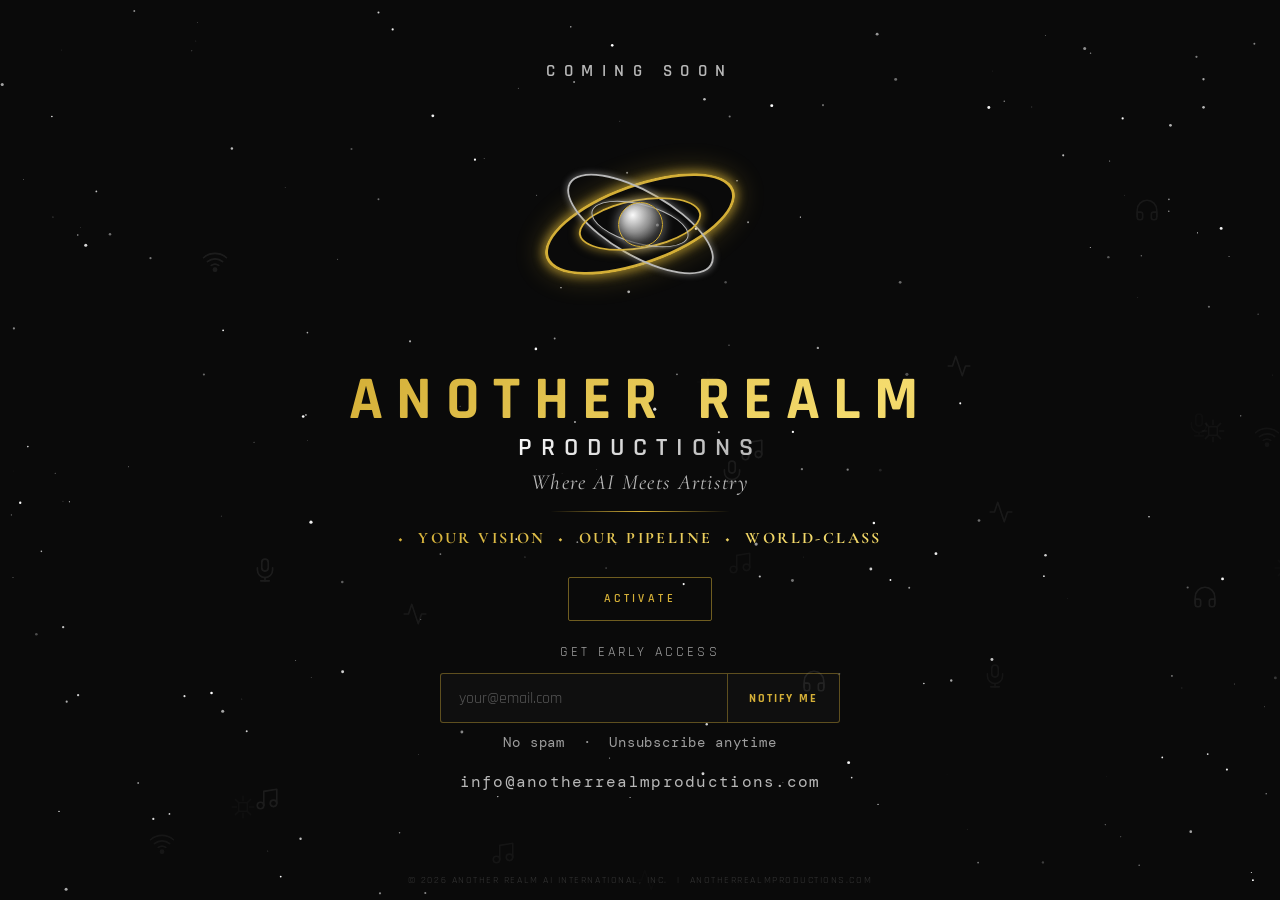
==== index.html @ 904f6647 "Inject favicon link tags into <head>" ====
<!DOCTYPE html>
<html lang="en">
<head>
  <meta charset="UTF-8">
  <meta name="viewport" content="width=device-width, initial-scale=1.0, viewport-fit=cover">
  <meta name="theme-color" content="#0A0A0A">
  <title>Another Realm Productions — Coming Soon</title>
  <meta name="description" content="Where AI Meets Artistry — Another Realm Productions">
  <meta property="og:title" content="Another Realm Productions — Coming Soon">
  <meta property="og:url" content="https://anotherrealmproductions.com">
  <link rel="preconnect" href="https://fonts.googleapis.com">
  <link rel="preconnect" href="https://fonts.gstatic.com" crossorigin>
  <link href="https://fonts.googleapis.com/css2?family=Rajdhani:wght@400;500;600;700&family=Cormorant+Garamond:ital,wght@0,600;0,700;1,400;1,600&family=DM+Mono:wght@400;500&display=swap" rel="stylesheet">
  <style>
    *, *::before, *::after { box-sizing: border-box; margin: 0; padding: 0; }
    :root { --gold:#D4AF37; --silver:#B8B8B8; --black:#0A0A0A; --white:#FAFAFA; }
    html { height:100%; -webkit-text-size-adjust:100%; }
    body {
      width:100%; min-height:100%; background:var(--black); color:var(--white); overflow-x:hidden; overflow-y:auto;
      font-family:'Rajdhani',-apple-system,BlinkMacSystemFont,'Segoe UI',sans-serif;
      -webkit-font-smoothing:antialiased; -moz-osx-font-smoothing:grayscale;
    }

    /* ── Star field always behind everything ── */
    #starCanvas { position:fixed; inset:0; z-index:0; pointer-events:none; display:block; }
    #iconLayer  { position:fixed; inset:0; z-index:1; pointer-events:none; overflow:hidden; }
    .float-icon {
      position:absolute; width:26px; height:26px; opacity:0.1; color:var(--silver);
      pointer-events:none;
      transition:color .5s ease, opacity .4s ease, transform .4s ease, filter .4s ease;
    }
    .float-icon.lit { opacity:.88!important; }  /* scale set inline to avoid transition conflict */
    .float-icon svg { width:100%; height:100%; }

    .scene {
      position:relative; z-index:2;
      display:flex; flex-direction:column; align-items:center; justify-content:center;
      min-height:100dvh; min-height:100vh;
      padding:2rem 1.5rem;
      padding-top:max(2rem,env(safe-area-inset-top));
      padding-bottom:max(5rem,env(safe-area-inset-bottom));
    }

    .cs-label {
      font-size:clamp(13px,2.2vw,17px); font-weight:600; letter-spacing:.5em;
      text-transform:uppercase; color:var(--silver); opacity:1;
      margin-bottom:2rem; animation:fadeUp 1s .2s ease both;
    }

    /* ── Orbital — 3D perspective rings matching logo ── */
    #orbitalWrap {
      position:relative; width:220px; height:220px;
      flex-shrink:0; margin-bottom:2.2rem;
      animation:fadeUp 1s .4s ease both;
    }

    /* Movers handle translation+opacity during orbit; rings handle 3D tilt permanently */
    .ring-mover {
      position:absolute; top:50%; left:50%;
      width:0; height:0;
      /* translate applied via JS animation */
    }

    /* Base ring style */
    .ring {
      position:absolute; border-radius:50%; border-style:solid;
    }

    /* ═══ ORBITAL — exact geometry from ar-productions-768px-FINAL.svg ═══
       Flat 2D ellipses, ry/rx = 0.4 for all rings (matches SVG exactly)
       Ring 1 gold:   rx=340,ry=136, rotate(-20) → 200×80px
       Ring 2 silver: rx=280,ry=112, rotate( 30) → 165×66px
       Ring 3 gold:   rx=210,ry=84,  rotate(-10) → 124×50px
       Ring 4 silver: rx=170,ry=68,  rotate( 15) → 100×40px
       Core: fill=#B8B8B8 stroke=#D4AF37, r=76 → 45px
    ═════════════════════════════════════════════════════════════════ */
    .ring-1 {
      width:200px; height:80px; top:-40px; left:-100px;
      border-width:3.5px; border-color:var(--gold);
      box-shadow:0 0 10px 3px rgba(212,175,55,.6), 0 0 24px 8px rgba(212,175,55,.2);
      transform:rotate(-20deg);
      animation:ringPulse1 3.5s ease-in-out infinite;
    }
    .ring-2 {
      width:165px; height:66px; top:-33px; left:-82.5px;
      border-width:2.5px; border-color:var(--silver);
      box-shadow:0 0 6px 1px rgba(184,184,184,.45);
      transform:rotate(30deg);
      animation:ringPulse2 4.2s ease-in-out 0.9s infinite;
    }
    .ring-3 {
      width:124px; height:50px; top:-25px; left:-62px;
      border-width:2px; border-color:var(--gold);
      box-shadow:0 0 8px 2px rgba(212,175,55,.5);
      transform:rotate(-10deg);
      animation:ringPulse3 2.8s ease-in-out 1.5s infinite;
    }
    .ring-4 {
      width:100px; height:40px; top:-20px; left:-50px;
      border-width:1.8px; border-color:var(--silver);
      box-shadow:0 0 4px 1px rgba(184,184,184,.35);
      transform:rotate(15deg);
      animation:ringPulse4 3.2s ease-in-out 0.4s infinite;
    }
    /* Core — silver pearl with gold border, matches SVG fill=#B8B8B8 stroke=#D4AF37 */
    .core-sphere {
      position:absolute; top:50%; left:50%;
      width:45px; height:45px; margin:-22.5px 0 0 -22.5px; border-radius:50%;
      background:radial-gradient(circle at 32% 28%,
        rgba(255,255,255,.98) 0%, rgba(225,225,225,.9) 18%,
        rgba(180,180,180,.78) 42%, rgba(115,115,115,.52) 68%, rgba(55,55,55,.28) 100%);
      border:1.5px solid var(--gold);
      box-shadow:0 0 8px 3px rgba(184,184,184,.4), inset 0 -3px 8px rgba(0,0,0,.4);
      transition:box-shadow .7s ease, border-color .7s; z-index:10;
    }
    .core-sphere.brightened {
      box-shadow:0 0 20px 8px rgba(212,175,55,.65), 0 0 50px 20px rgba(212,175,55,.2), inset 0 -3px 8px rgba(0,0,0,.3);
      border-color:#f5dc6e;
    }

    /* ── Text: ANOTHER REALM big/gold hero, PRODUCTIONS smaller/silver ── */
    .brand-another {
      font-size:clamp(2.2rem,5.5vw,3.8rem); font-weight:700; letter-spacing:.22em; text-transform:uppercase;
      background:linear-gradient(135deg,var(--gold) 0%,#f5dc6e 35%,var(--gold) 55%,#9a7018 100%);
      -webkit-background-clip:text; -webkit-text-fill-color:transparent; background-clip:text;
      background-size:250% 250%; line-height:1; margin-bottom:.3rem;
      animation:fadeUp 1s .6s ease both, shimmer 4s 1.5s linear infinite;
    }
    .brand-dba {
      font-size:clamp(1.1rem,2.8vw,1.6rem); font-weight:600; letter-spacing:.35em; text-transform:uppercase;
      background:linear-gradient(135deg,var(--white) 0%,var(--silver) 35%,var(--white) 55%,#888 100%);
      -webkit-background-clip:text; -webkit-text-fill-color:transparent; background-clip:text;
      background-size:250% 250%; line-height:1; margin-bottom:.5rem;
      animation:fadeUp 1s .7s ease both, shimmer 5s 2s linear infinite;
    }
    .tagline-italic {
      font-family:'Cormorant Garamond',Georgia,serif; font-style:italic;
      font-size:clamp(1rem,2.5vw,1.35rem); color:var(--silver); opacity:.9;
      letter-spacing:.06em; margin-bottom:1rem; animation:fadeUp 1s .8s ease both;
    }
    .gold-rule {
      width:180px; height:1px;
      background:linear-gradient(90deg,transparent,var(--gold),transparent);
      margin-bottom:1rem; animation:fadeUp 1s .9s ease both;
    }
    .pillars {
      font-family:'Cormorant Garamond',Georgia,serif; font-weight:700;
      font-size:clamp(.78rem,2vw,1rem); letter-spacing:.15em; text-transform:uppercase;
      background:linear-gradient(135deg,var(--gold) 0%,#f5dc6e 35%,var(--gold) 60%,#c09020 100%);
      -webkit-background-clip:text; -webkit-text-fill-color:transparent; background-clip:text;
      background-size:250% 250%; margin-bottom:1.8rem; text-align:center;
      animation:fadeUp 1s 1s ease both, shimmer 6s 2.5s linear infinite;
    }

    .p-mob { display:none; }
    .p-desk { display:inline; }
    @media(max-width:500px){
      .p-mob { display:block; text-align:center; line-height:1.8; }
      .p-desk { display:none; }
      .input-row button { padding:.85rem 1rem; }
    }

    /* Activate */
    .activate-wrap { margin-bottom:1.4rem; position:relative; animation:fadeUp 1s 1.1s ease both; }
    .activate-btn {
      min-height:44px; padding:.65rem 2.2rem; background:transparent;
      border:1px solid rgba(212,175,55,.5); color:var(--gold);
      font-family:'Rajdhani',sans-serif; font-size:.75rem; font-weight:600;
      letter-spacing:.28em; text-transform:uppercase; cursor:pointer; border-radius:2px;
      transition:border-color .2s,box-shadow .2s,background .2s; -webkit-tap-highlight-color:transparent;
    }
    .activate-btn:hover { border-color:var(--gold); box-shadow:0 0 16px rgba(212,175,55,.4); }
    .activate-btn.active-state {
      border-color:var(--gold); background:rgba(212,175,55,.08);
      box-shadow:0 0 22px rgba(212,175,55,.65),0 0 60px rgba(212,175,55,.15);
    }
    .ripple {
      position:absolute; top:50%; left:50%; width:12px; height:12px; margin:-6px 0 0 -6px;
      border-radius:50%; border:1.5px solid var(--gold); pointer-events:none; opacity:0;
    }
    .ripple.active { animation:rippleOut 1s ease-out forwards; }
    @keyframes rippleOut { 0%{transform:scale(1);opacity:.8;} 100%{transform:scale(30);opacity:0;} }

    /* Form */
    .form-wrap { width:100%; max-width:400px; animation:fadeUp 1s 1.2s ease both; }
    .form-label {
      display:block; text-align:center;
      font-size:clamp(.75rem,1.8vw,.9rem); letter-spacing:.22em; text-transform:uppercase;
      color:var(--silver); opacity:.88; margin-bottom:.75rem;
    }
    .input-row {
      display:flex; border-radius:3px; border:1px solid rgba(212,175,55,.4);
      overflow:hidden; background:rgba(255,255,255,.025); transition:border-color .2s,box-shadow .2s;
    }
    .input-row:focus-within { border-color:rgba(212,175,55,.85); box-shadow:0 0 0 3px rgba(212,175,55,.12); }
    .input-row input[type="email"] {
      flex:1; min-height:48px; padding:.85rem 1.1rem;
      background:transparent; border:none; outline:none; color:var(--white);
      font-family:'Rajdhani',sans-serif; font-size:1rem;
    }
    .input-row input::placeholder { color:rgba(250,250,250,.3); }
    .input-row button {
      min-height:48px; padding:.85rem 1.3rem; background:transparent;
      border:none; border-left:1px solid rgba(212,175,55,.4); color:var(--gold); cursor:pointer;
      font-family:'Rajdhani',sans-serif; font-size:.78rem; font-weight:700;
      letter-spacing:.16em; text-transform:uppercase;
      transition:background .2s,color .2s,box-shadow .2s; -webkit-tap-highlight-color:transparent;
    }
    .input-row button:hover { background:var(--gold); color:var(--black); box-shadow:0 0 18px 4px rgba(212,175,55,.5); }
    .success-msg {
      display:none; text-align:center; padding:.9rem;
      font-family:'Cormorant Garamond',Georgia,serif; font-style:italic;
      color:var(--gold); font-size:1.05rem; letter-spacing:.08em;
    }
    .error-msg { display:none; text-align:center; padding:.45rem; color:#ff7070; font-size:.82rem; }
    .privacy-note {
      margin-top:.7rem; text-align:center;
      font-size:clamp(.75rem,1.8vw,.85rem); color:rgba(250,250,250,.62);
      letter-spacing:.06em; font-family:'DM Mono','Courier New',monospace;
    }
    .contact-email {
      margin-top:1.2rem; font-family:'DM Mono','Courier New',monospace;
      font-size:clamp(.82rem,2vw,1rem); color:var(--silver); opacity:.8;
      letter-spacing:.08em; animation:fadeUp 1s 1.3s ease both;
    }
    .site-footer {
      position:fixed; bottom:0; left:0; right:0;
      padding:.6rem 1rem max(.9rem,env(safe-area-inset-bottom));
      text-align:center; font-size:.6rem; letter-spacing:.16em; text-transform:uppercase;
      color:rgba(250,250,250,.18); font-family:'Rajdhani',sans-serif;
    }

    @keyframes fadeUp { from{opacity:0;transform:translateY(14px);} to{opacity:1;transform:translateY(0);} }
    @keyframes shimmer { 0%{background-position:250% center;} 100%{background-position:-250% center;} }
    /* Per-ring glow pulse — each ring shimmers independently */
    @keyframes ringPulse1 {
      0%,100%{box-shadow:0 0 10px 3px rgba(212,175,55,.6),0 0 24px 8px rgba(212,175,55,.2);}
      50%{box-shadow:0 0 18px 6px rgba(212,175,55,.95),0 0 40px 16px rgba(212,175,55,.45);}
    }
    @keyframes ringPulse2 {
      0%,100%{box-shadow:0 0 6px 1px rgba(184,184,184,.45);}
      50%{box-shadow:0 0 14px 4px rgba(184,184,184,.9),0 0 28px 10px rgba(184,184,184,.3);}
    }
    @keyframes ringPulse3 {
      0%,100%{box-shadow:0 0 8px 2px rgba(212,175,55,.5);}
      50%{box-shadow:0 0 16px 5px rgba(212,175,55,.92),0 0 32px 12px rgba(212,175,55,.38);}
    }
    @keyframes ringPulse4 {
      0%,100%{box-shadow:0 0 4px 1px rgba(184,184,184,.35);}
      50%{box-shadow:0 0 12px 4px rgba(184,184,184,.75),0 0 24px 8px rgba(184,184,184,.25);}
    }

    /* Short screens — keep ellipse proportions */
    @media(max-height:720px){
      .cs-label{margin-bottom:1rem;}
      #orbitalWrap{width:170px;height:170px;margin-bottom:1.2rem;}
      .ring-1{width:155px;height:62px;top:-31px;left:-77.5px;}
      .ring-2{width:128px;height:51px;top:-25.5px;left:-64px;}
      .ring-3{width:96px; height:39px;top:-19.5px;left:-48px;}
      .ring-4{width:77px; height:31px;top:-15.5px;left:-38.5px;}
      .core-sphere{width:35px;height:35px;margin:-17.5px 0 0 -17.5px;}
      .brand-another{font-size:clamp(1.8rem,4.5vw,2.8rem);}
    }
    /* Narrow mobile — ellipse proportions + pillar fix */
    @media(max-width:500px){
      #orbitalWrap{width:160px;height:160px;margin-bottom:1.2rem;}
      .ring-1{width:155px;height:62px;top:-31px;left:-77.5px;}
      .ring-2{width:128px;height:51px;top:-25.5px;left:-64px;}
      .ring-3{width:96px; height:39px;top:-19.5px;left:-48px;}
      .ring-4{width:77px; height:31px;top:-15.5px;left:-38.5px;}
      .core-sphere{width:35px;height:35px;margin:-17.5px 0 0 -17.5px;}
      .pillars{font-size:clamp(.72rem,3.5vw,.88rem);letter-spacing:.08em;}
      .brand-another{font-size:clamp(1.9rem,8vw,2.6rem);}
    }
  </style>
  <link rel="icon" type="image/png" sizes="32x32" href="/favicon-32.png">
  <link rel="icon" type="image/png" sizes="512x512" href="/favicon-512.png">
  <link rel="apple-touch-icon" sizes="180x180" href="/favicon-180.png">
  <link rel="shortcut icon" href="/favicon.ico">
</head>
<body>

<canvas id="starCanvas"></canvas>
<div id="iconLayer"></div>

<form name="ar-productions-waitlist" method="POST" data-netlify="true"
      netlify-honeypot="bot-field" id="netlifyForm" style="display:none">
  <input type="hidden" name="venture" value="Another Realm Productions">
  <input type="hidden" name="bot-field"><input type="email" name="email">
</form>

<main class="scene">
  <p class="cs-label">Coming Soon</p>

  <div id="orbitalWrap">
    <!-- Movers handle translate+opacity; ring divs inside handle 3D tilt permanently -->
    <div class="ring-mover" id="m1"><div class="ring ring-1" id="ring1"></div></div>
    <div class="ring-mover" id="m2"><div class="ring ring-2" id="ring2"></div></div>
    <div class="ring-mover" id="m3"><div class="ring ring-3" id="ring3"></div></div>
    <div class="ring-mover" id="m4"><div class="ring ring-4" id="ring4"></div></div>
    <div class="core-sphere" id="coreSphere"></div>
  </div>

  <p class="brand-another">Another Realm</p>
  <p class="brand-dba">Productions</p>
  <p class="tagline-italic">Where AI Meets Artistry</p>
  <div class="gold-rule"></div>
  <p class="pillars">
  <span class="p-desk">◆&nbsp; Your Vision &nbsp;◆&nbsp; Our Pipeline &nbsp;◆&nbsp; World-Class</span>
  <span class="p-mob">◆&nbsp; Your Vision<br>◆&nbsp; Our Pipeline<br>◆&nbsp; World-Class</span>
</p>

  <div class="activate-wrap">
    <button class="activate-btn" id="activateBtn" onclick="activatePortal()">Activate</button>
    <div class="ripple" id="ripple1"></div>
    <div class="ripple" id="ripple2"></div>
    <div class="ripple" id="ripple3"></div>
  </div>

  <div class="form-wrap">
    <label class="form-label">Get Early Access</label>
    <div class="input-row" id="inputRow">
      <input type="email" id="emailInput" placeholder="your@email.com" autocomplete="email" inputmode="email">
      <button onclick="submitEmail()">Notify Me</button>
    </div>
    <div class="success-msg" id="successMsg">&#10022;&nbsp; You're on the list.</div>
    <div class="error-msg" id="errorMsg"></div>
    <p class="privacy-note">No spam &nbsp;·&nbsp; Unsubscribe anytime</p>
  </div>
  <p class="contact-email"><a href="mailto:info@anotherrealmproductions.com" style="color:inherit;text-decoration:none;">info@anotherrealmproductions.com</a></p>
</main>
<footer class="site-footer">&copy; 2026 Another Realm AI International, Inc. &nbsp;|&nbsp; anotherrealmproductions.com</footer>

<script>
/* ── Star Field ── */
(function(){
  const c=document.getElementById('starCanvas'),ctx=c.getContext('2d');let S=[];
  function resize(){c.width=innerWidth;c.height=innerHeight;}
  function init(){S=[];for(let i=0;i<200;i++)S.push({x:Math.random()*c.width,y:Math.random()*c.height,r:Math.random()*1.4+0.2,b:Math.random()*0.5+0.1,ph:Math.random()*Math.PI*2,sp:0.4+Math.random()*1.3});}
  function draw(t){ctx.clearRect(0,0,c.width,c.height);S.forEach(s=>{const a=s.b+(1-s.b)*0.5*(1+Math.sin(s.ph+t*s.sp*0.001));ctx.beginPath();ctx.arc(s.x,s.y,s.r,0,6.283);ctx.fillStyle=`rgba(255,255,255,${a})`;ctx.fill();s.ph+=0.008;});requestAnimationFrame(draw);}
  resize();init();requestAnimationFrame(draw);
  window.addEventListener('resize',()=>{resize();init();});
})();

/* ── Floating SVG Icons ── */
const ICON_DEFS=[
  {type:'vocal',litColor:'#D4AF37',count:4,svg:'<svg viewBox="0 0 24 24" fill="none" stroke="currentColor" stroke-width="1.5" stroke-linecap="round" stroke-linejoin="round"><rect x="9" y="2" width="6" height="11" rx="3"/><path d="M5 10v2a7 7 0 0 0 14 0v-2"/><line x1="12" y1="19" x2="12" y2="22"/><line x1="8" y1="22" x2="16" y2="22"/></svg>'},
  {type:'production',litColor:'#B8B8B8',count:4,svg:'<svg viewBox="0 0 24 24" fill="none" stroke="currentColor" stroke-width="1.5" stroke-linecap="round" stroke-linejoin="round"><polyline points="22 12 18 12 15 21 9 3 6 12 2 12"/></svg>'},
  {type:'mixing',litColor:'#FAFAFA',count:3,svg:'<svg viewBox="0 0 24 24" fill="none" stroke="currentColor" stroke-width="1.5" stroke-linecap="round" stroke-linejoin="round"><path d="M3 18v-6a9 9 0 0 1 18 0v6"/><path d="M21 19a2 2 0 0 1-2 2h-1a2 2 0 0 1-2-2v-3a2 2 0 0 1 2-2h3z"/><path d="M3 19a2 2 0 0 0 2 2h1a2 2 0 0 0 2-2v-3a2 2 0 0 0-2-2H3z"/></svg>'},
  {type:'compose',litColor:'#D4AF37',count:4,svg:'<svg viewBox="0 0 24 24" fill="none" stroke="currentColor" stroke-width="1.5" stroke-linecap="round" stroke-linejoin="round"><path d="M9 18V5l12-2v13"/><circle cx="6" cy="18" r="3"/><circle cx="18" cy="16" r="3"/></svg>'},
  {type:'distribute',litColor:'#B8B8B8',count:3,svg:'<svg viewBox="0 0 24 24" fill="none" stroke="currentColor" stroke-width="1.5" stroke-linecap="round" stroke-linejoin="round"><path d="M5 12.55a11 11 0 0 1 14.08 0"/><path d="M1.42 9a16 16 0 0 1 21.16 0"/><path d="M8.53 16.11a6 6 0 0 1 6.95 0"/><circle cx="12" cy="20" r="1.5" fill="currentColor"/></svg>'},
  {type:'ai',litColor:'#FAFAFA',count:4,svg:'<svg viewBox="0 0 24 24" fill="none" stroke="currentColor" stroke-width="1.5" stroke-linecap="round" stroke-linejoin="round"><rect x="8" y="8" width="8" height="8" rx="1"/><path d="M12 2v4M12 18v4M2 12h4M18 12h4"/><path d="M4.93 4.93l2.83 2.83M16.24 16.24l2.83 2.83M19.07 4.93l-2.83 2.83M7.76 16.24l-2.83 2.83"/></svg>'},
];
const iconLayer=document.getElementById('iconLayer');
const floatIcons=[];(function(){
  ICON_DEFS.forEach(def=>{for(let i=0;i<def.count;i++){
    const el=document.createElement('div');el.className='float-icon';el.innerHTML=def.svg;
    const obj={el,x:Math.random()*innerWidth,y:Math.random()*innerHeight,vx:((Math.random()-.5)*1.4)||(0.5),vy:((Math.random()-.5)*1.4)||(0.5),ph:Math.random()*Math.PI*2,litColor:def.litColor,lit:false};
    el.style.left=obj.x+'px';el.style.top=obj.y+'px';iconLayer.appendChild(el);floatIcons.push(obj);
  }});
  function tick(t){floatIcons.forEach(ic=>{
    ic.x+=ic.vx;ic.y+=ic.vy;
    if(ic.x<-40)ic.x=innerWidth+20;if(ic.x>innerWidth+40)ic.x=-20;
    if(ic.y<-40)ic.y=innerHeight+20;if(ic.y>innerHeight+40)ic.y=-20;
    ic.el.style.left=ic.x+'px';ic.el.style.top=ic.y+'px'; // always float
    if(!ic.lit)ic.el.style.opacity=0.07+0.05*Math.sin(ic.ph+t*0.0006);
    ic.ph+=0.008;
  });requestAnimationFrame(tick);}
  requestAnimationFrame(tick);
})();

let activating=false;
function activatePortal(){
  if(activating)return; activating=true;
  const btn=document.getElementById('activateBtn');
  btn.disabled=true; btn.classList.add('active-state'); btn.textContent='Activated ✦';
  // Ripple bursts
  ['ripple1','ripple2','ripple3'].forEach((id,i)=>setTimeout(()=>{
    const r=document.getElementById(id);r.classList.remove('active');void r.offsetWidth;r.classList.add('active');
  },i*220));
  // Light up icons — set ic.lit so tick loop stops overriding opacity
  const BRAND_CYCLE=['#D4AF37','#B8B8B8','#FAFAFA'];
  floatIcons.forEach((ic,idx)=>setTimeout(()=>{
    ic.lit=true;
    const bc=BRAND_CYCLE[idx%3];
    ic.el.style.color=bc;ic.el.style.opacity='.9';
    ic.el.style.transform='scale(1.4)';
    ic.el.style.filter=`drop-shadow(0 0 8px ${bc})`;
  },idx*28));
  document.getElementById('coreSphere').classList.add('brightened');
  // Auto-reset after 7 seconds
  setTimeout(()=>{
    floatIcons.forEach((ic,idx)=>setTimeout(()=>{
      ic.lit=false;
      ic.el.style.color='';ic.el.style.filter='';
      ic.el.style.transform='';ic.el.style.opacity='';
    },idx*20));
    document.getElementById('coreSphere').classList.remove('brightened');
    setTimeout(()=>{
      btn.textContent='Activate';btn.classList.remove('active-state');btn.disabled=false;activating=false;
    },700);
  },4000);
}

/* ── Orbital — mover-based so 3D tilt stays on ring, translation on mover ── */
const movers=['m1','m2','m3','m4'].map(id=>document.getElementById(id));
const coreEl=document.getElementById('coreSphere');

// Orbit paths for MOVERS (pure translation from center)
// Orbit paths — constrained to stay on screen and above title text
// Horizontal: calc(Xvw - ring_half_width) keeps ring edge within viewport
// Vertical: capped at ±22vh so rings don't cross the Productions title below
const PATHS=[
  // Ring 1 — outer gold — clockwise perimeter
  [{tx:'0px',ty:'0px'},
   {tx:'calc(40vw - 110px)',ty:'calc(-22vh + 36px)'},
   {tx:'calc(40vw - 110px)',ty:'calc(22vh - 36px)'},
   {tx:'calc(-40vw + 110px)',ty:'calc(22vh - 36px)'},
   {tx:'calc(-40vw + 110px)',ty:'calc(-22vh + 36px)'}],
  // Ring 2 — silver — counter-clockwise perimeter
  [{tx:'0px',ty:'0px'},
   {tx:'calc(-38vw + 95px)',ty:'calc(-20vh + 32px)'},
   {tx:'calc(-38vw + 95px)',ty:'calc(20vh - 32px)'},
   {tx:'calc(38vw - 95px)',ty:'calc(20vh - 32px)'},
   {tx:'calc(38vw - 95px)',ty:'calc(-20vh + 32px)'}],
  // Ring 3 — inner gold — clockwise cross, tighter vertical
  [{tx:'0px',ty:'0px'},
   {tx:'0px',ty:'calc(-20vh + 28px)'},
   {tx:'calc(35vw - 70px)',ty:'0px'},
   {tx:'0px',ty:'calc(18vh - 28px)'},
   {tx:'calc(-35vw + 70px)',ty:'0px'}],
  // Ring 4 — innermost silver — counter-clockwise cross, tightest
  [{tx:'0px',ty:'0px'},
   {tx:'0px',ty:'calc(16vh - 23px)'},
   {tx:'calc(-32vw + 60px)',ty:'0px'},
   {tx:'0px',ty:'calc(-18vh + 23px)'},
   {tx:'calc(32vw - 60px)',ty:'0px'}],
];
const ks=document.createElement('style');document.head.appendChild(ks);

function iKF(n,p){
  const f=p.map((pt,i)=>`${[0,25,50,75,100][i]}%{transform:translate(${pt.tx},${pt.ty});opacity:${i===0?1:0.45};}`).join(' ');
  try{ks.sheet.insertRule(`@keyframes ${n}{${f}}`,ks.sheet.cssRules.length);}catch(e){}
}
function iRK(n,e){
  try{ks.sheet.insertRule(`@keyframes ${n}{0%{transform:translate(${e.tx},${e.ty});opacity:0.45;}100%{transform:translate(0px,0px);opacity:1;}}`,ks.sheet.cssRules.length);}catch(e){}
}
PATHS.forEach((p,i)=>{iKF(`orbit${i+1}`,p);iRK(`ret${i+1}`,p[4]);});

let cyc=false;
function cycle(){
  if(cyc)return;cyc=true;
  // Phase 3: orbit — animate movers
  setTimeout(()=>movers.forEach((m,i)=>{m.style.transition='none';m.style.animation=`orbit${i+1} 8s linear forwards`;}),3000);
  // Phase 4: staggered return smallest first
  const rb=11000;
  [3,2,1,0].forEach((mi,step)=>setTimeout(()=>{
    movers[mi].style.animation=`ret${mi+1} 1800ms cubic-bezier(0.25,0.1,0.25,1) forwards`;
    if(mi===2)coreEl.classList.add('brightened');
  },rb+step*600));
  // Reset
  setTimeout(()=>{
    movers.forEach(m=>{m.style.animation='none';m.style.transition='opacity .5s';m.style.opacity='1';m.style.transform='translate(0px,0px)';});
    coreEl.classList.remove('brightened');cyc=false;setTimeout(cycle,5000);
  },rb+3*600+400+200);
}
setTimeout(cycle,3000); // orbit enabled on all screens — paths are constrained

/* ── Email ── */
const SU='https://script.google.com/macros/s/AKfycbxr-7JSECtFFEY84AIi31Vib3TxdUT71N8-fBeJmYCdAXozSxri-r_LFJvJ4p_dvA3eZw/exec';
async function submitEmail(){
  const inp=document.getElementById('emailInput'),btn=inp.nextElementSibling,email=inp.value.trim();
  if(!email||!email.includes('@')||!email.includes('.')){showErr('Please enter a valid email.');return;}
  const orig=btn.textContent;btn.textContent='...';btn.disabled=true;let ok=false;
  if(SU){try{const url=SU+'?email='+encodeURIComponent(email)+'&venture='+encodeURIComponent('Another Realm Productions')+'&source='+encodeURIComponent(location.hostname);await fetch(url,{mode:'no-cors'});ok=true;}catch(_){}}
  if(!ok){try{const fd=new FormData();fd.append('form-name','ar-productions-waitlist');fd.append('venture','Another Realm Productions');fd.append('email',email);const r=await fetch('/',{method:'POST',body:fd});if(r.ok)ok=true;}catch(_){ok=true;}}
  if(ok){document.getElementById('inputRow').style.display='none';document.getElementById('successMsg').style.display='block';}
  else{btn.textContent=orig;btn.disabled=false;showErr('Something went wrong. Try again.');}
}
function showErr(m){const e=document.getElementById('errorMsg');e.textContent=m;e.style.display='block';setTimeout(()=>e.style.display='none',4000);}
document.getElementById('emailInput').addEventListener('keydown',e=>{if(e.key==='Enter')submitEmail();});
window.addEventListener('resize',()=>floatIcons.forEach(ic=>{if(ic.x>innerWidth)ic.x=Math.random()*innerWidth;if(ic.y>innerHeight)ic.y=Math.random()*innerHeight;}));
</script>
</body>
</html>
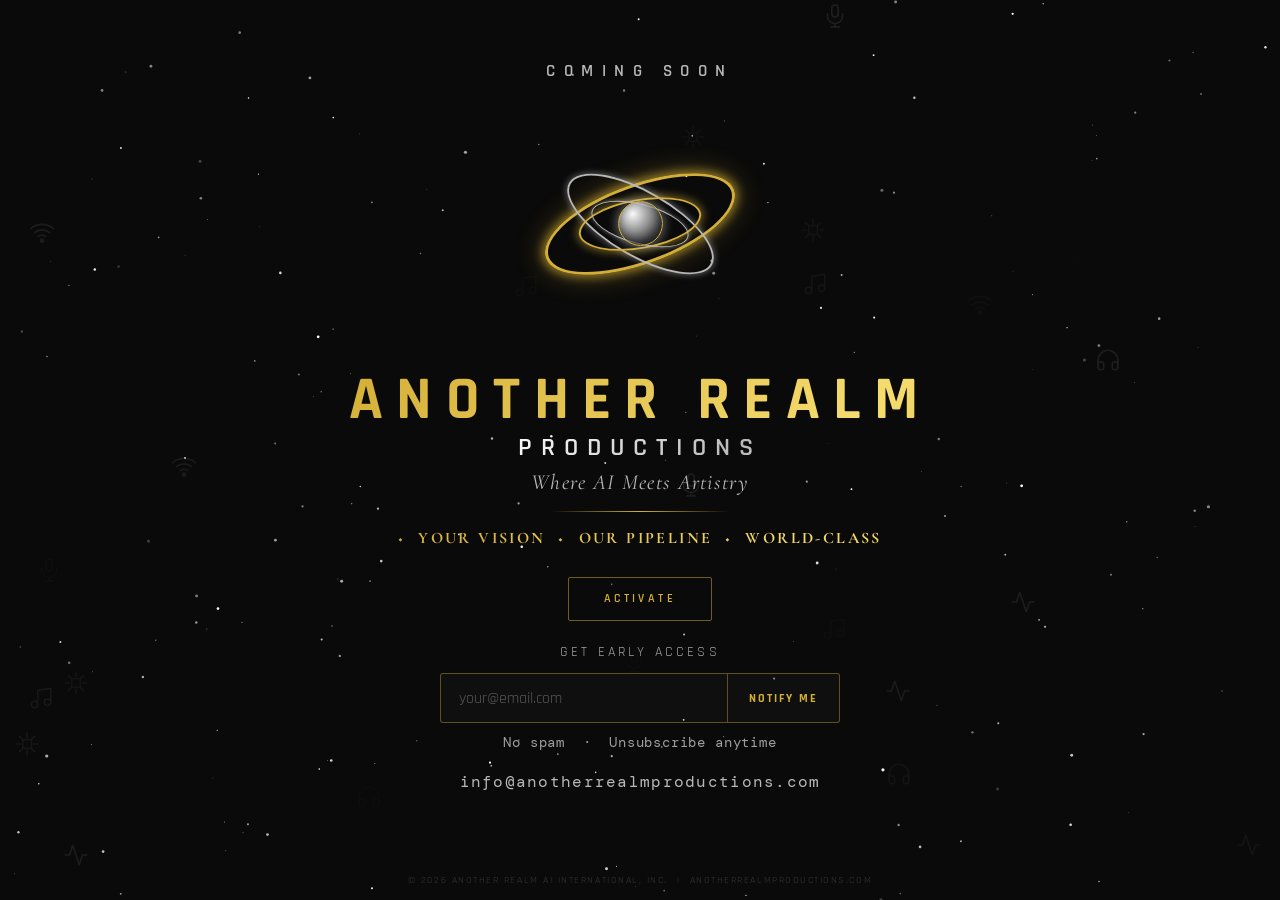
==== commit b188061e: "Add manifest link to <head>" ====
--- a/index.html
+++ b/index.html
@@ -277,6 +277,7 @@
   <link rel="icon" type="image/png" sizes="512x512" href="/favicon-512.png">
   <link rel="apple-touch-icon" sizes="180x180" href="/favicon-180.png">
   <link rel="shortcut icon" href="/favicon.ico">
+  <link rel="manifest" href="/manifest.json">
 </head>
 <body>
 
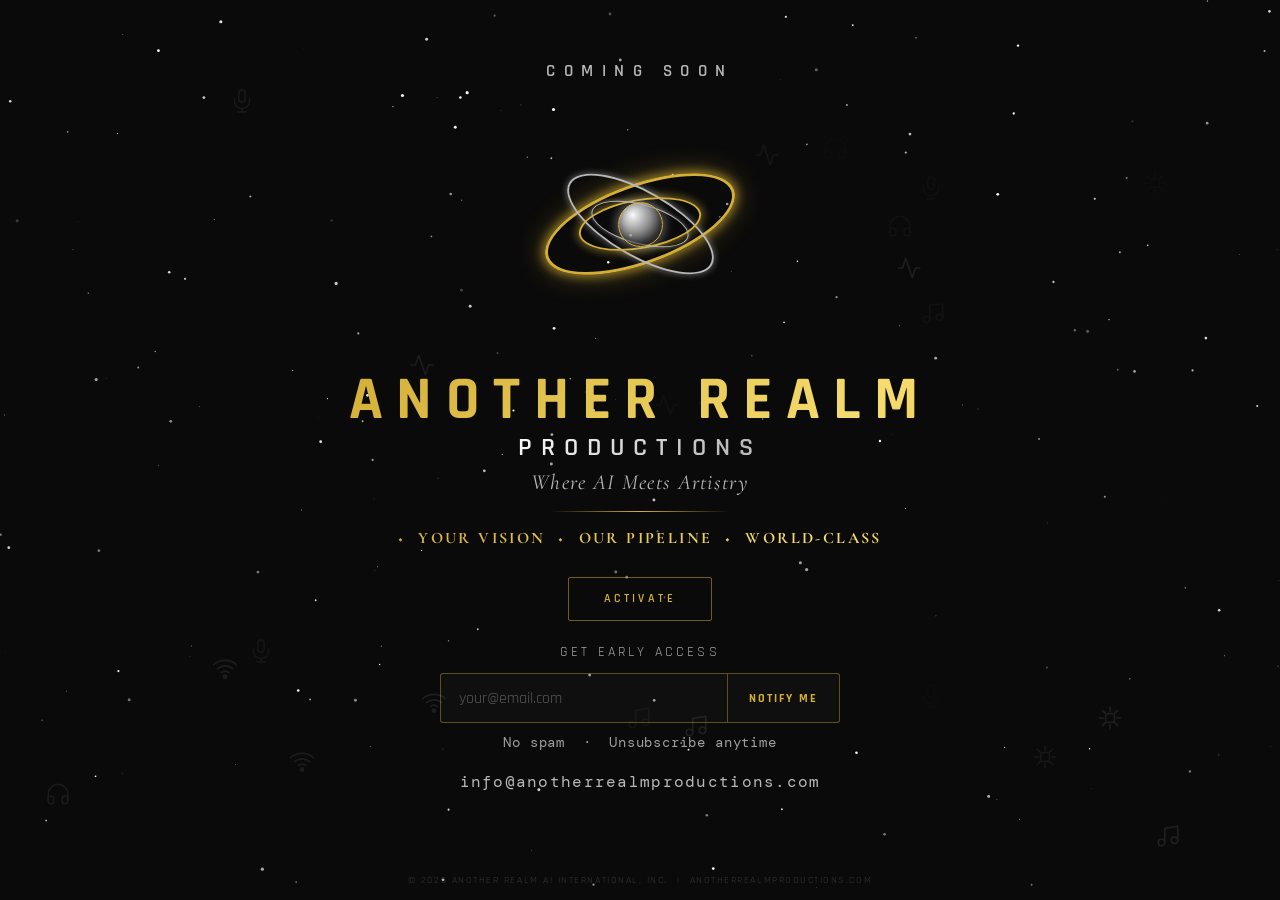
==== commit f71183ed: "Remove manifest link — prevent Chrome install prompt" ====
--- a/index.html
+++ b/index.html
@@ -277,7 +277,6 @@
   <link rel="icon" type="image/png" sizes="512x512" href="/favicon-512.png">
   <link rel="apple-touch-icon" sizes="180x180" href="/favicon-180.png">
   <link rel="shortcut icon" href="/favicon.ico">
-  <link rel="manifest" href="/manifest.json">
 </head>
 <body>
 
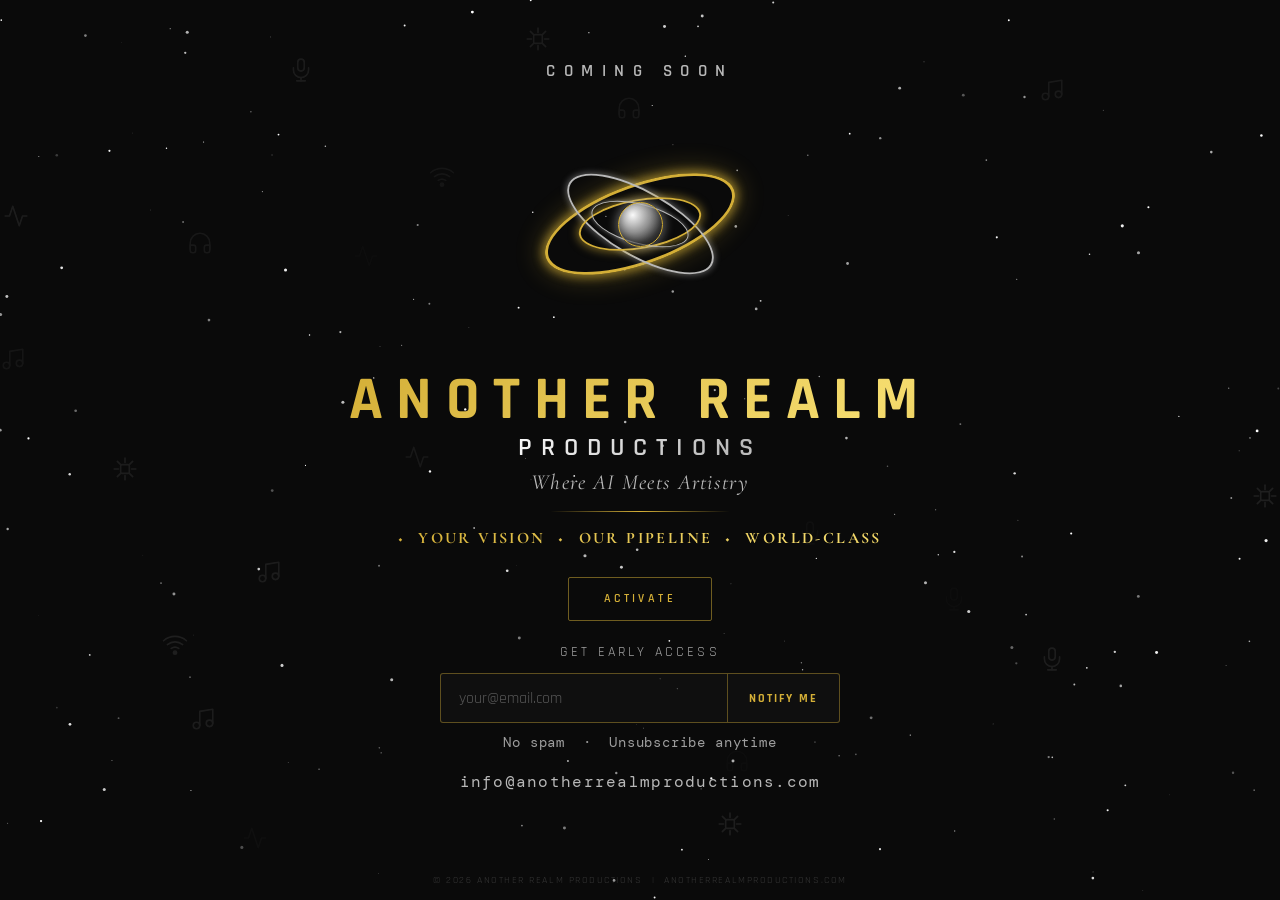
==== commit c8205964: "fix: brand-only footer copyright, remove parent entity reference Operating brand carries the copyrig" ====
--- a/index.html
+++ b/index.html
@@ -329,7 +329,7 @@
   </div>
   <p class="contact-email"><a href="mailto:info@anotherrealmproductions.com" style="color:inherit;text-decoration:none;">info@anotherrealmproductions.com</a></p>
 </main>
-<footer class="site-footer">&copy; 2026 Another Realm AI International, Inc. &nbsp;|&nbsp; anotherrealmproductions.com</footer>
+<footer class="site-footer">&copy; 2026 Another Realm Productions &nbsp;|&nbsp; anotherrealmproductions.com</footer>
 
 <script>
 /* ── Star Field ── */
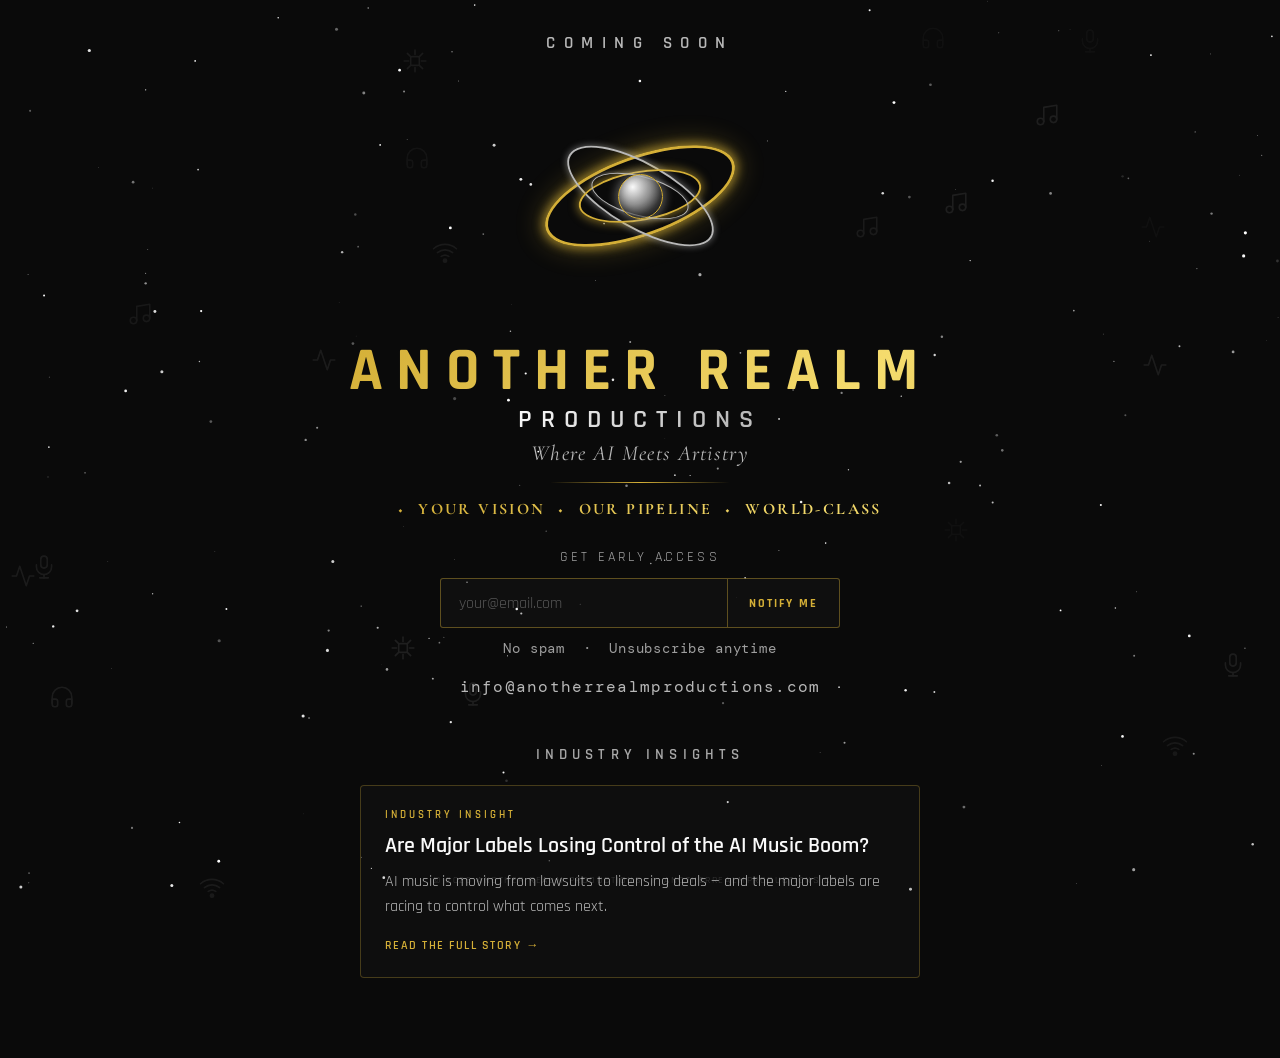
==== commit 8ffea9b0: "Add Industry Insights article experience; remove Activate CTA Coming soon page: - Remove the Activat" ====
--- a/index.html
+++ b/index.html
@@ -160,27 +160,6 @@
       .input-row button { padding:.85rem 1rem; }
     }
 
-    /* Activate */
-    .activate-wrap { margin-bottom:1.4rem; position:relative; animation:fadeUp 1s 1.1s ease both; }
-    .activate-btn {
-      min-height:44px; padding:.65rem 2.2rem; background:transparent;
-      border:1px solid rgba(212,175,55,.5); color:var(--gold);
-      font-family:'Rajdhani',sans-serif; font-size:.75rem; font-weight:600;
-      letter-spacing:.28em; text-transform:uppercase; cursor:pointer; border-radius:2px;
-      transition:border-color .2s,box-shadow .2s,background .2s; -webkit-tap-highlight-color:transparent;
-    }
-    .activate-btn:hover { border-color:var(--gold); box-shadow:0 0 16px rgba(212,175,55,.4); }
-    .activate-btn.active-state {
-      border-color:var(--gold); background:rgba(212,175,55,.08);
-      box-shadow:0 0 22px rgba(212,175,55,.65),0 0 60px rgba(212,175,55,.15);
-    }
-    .ripple {
-      position:absolute; top:50%; left:50%; width:12px; height:12px; margin:-6px 0 0 -6px;
-      border-radius:50%; border:1.5px solid var(--gold); pointer-events:none; opacity:0;
-    }
-    .ripple.active { animation:rippleOut 1s ease-out forwards; }
-    @keyframes rippleOut { 0%{transform:scale(1);opacity:.8;} 100%{transform:scale(30);opacity:0;} }
-
     /* Form */
     .form-wrap { width:100%; max-width:400px; animation:fadeUp 1s 1.2s ease both; }
     .form-label {
@@ -223,6 +202,49 @@
       font-size:clamp(.82rem,2vw,1rem); color:var(--silver); opacity:.8;
       letter-spacing:.08em; animation:fadeUp 1s 1.3s ease both;
     }
+
+    /* ── Industry Insights ── */
+    .insights {
+      width:100%; max-width:560px; margin-top:3rem;
+      animation:fadeUp 1s 1.4s ease both;
+    }
+    .insights-heading {
+      text-align:center;
+      font-size:clamp(.8rem,2vw,.95rem); font-weight:600; letter-spacing:.34em;
+      text-transform:uppercase; color:var(--silver); opacity:.9;
+      margin-bottom:1.3rem;
+    }
+    .insight-card {
+      display:block; text-decoration:none; color:inherit;
+      border:1px solid rgba(212,175,55,.28); border-radius:4px;
+      background:rgba(255,255,255,.018);
+      padding:1.4rem 1.5rem;
+      transition:border-color .25s ease, background .25s ease;
+      -webkit-tap-highlight-color:transparent;
+    }
+    .insight-card:hover, .insight-card:focus-visible {
+      border-color:rgba(212,175,55,.7); background:rgba(212,175,55,.04); outline:none;
+    }
+    .insight-cat {
+      font-size:.68rem; font-weight:600; letter-spacing:.28em;
+      text-transform:uppercase; color:var(--gold);
+      margin-bottom:.6rem;
+    }
+    .insight-title {
+      font-size:clamp(1.1rem,3vw,1.35rem); font-weight:600; line-height:1.3;
+      color:var(--white); margin-bottom:.6rem;
+      transition:color .25s ease;
+    }
+    .insight-card:hover .insight-title { color:#f5dc6e; }
+    .insight-preview {
+      font-size:clamp(.88rem,2.2vw,.98rem); font-weight:400; line-height:1.6;
+      color:var(--silver); margin-bottom:.9rem;
+    }
+    .insight-cta {
+      font-size:.78rem; font-weight:600; letter-spacing:.12em;
+      text-transform:uppercase; color:var(--gold);
+    }
+    .insight-cta::after { content:" \2192"; }
     .site-footer {
       position:fixed; bottom:0; left:0; right:0;
       padding:.6rem 1rem max(.9rem,env(safe-area-inset-bottom));
@@ -309,13 +331,6 @@
   <span class="p-desk">◆&nbsp; Your Vision &nbsp;◆&nbsp; Our Pipeline &nbsp;◆&nbsp; World-Class</span>
   <span class="p-mob">◆&nbsp; Your Vision<br>◆&nbsp; Our Pipeline<br>◆&nbsp; World-Class</span>
 </p>
-
-  <div class="activate-wrap">
-    <button class="activate-btn" id="activateBtn" onclick="activatePortal()">Activate</button>
-    <div class="ripple" id="ripple1"></div>
-    <div class="ripple" id="ripple2"></div>
-    <div class="ripple" id="ripple3"></div>
-  </div>
 
   <div class="form-wrap">
     <label class="form-label">Get Early Access</label>
@@ -328,6 +343,16 @@
     <p class="privacy-note">No spam &nbsp;·&nbsp; Unsubscribe anytime</p>
   </div>
   <p class="contact-email"><a href="mailto:info@anotherrealmproductions.com" style="color:inherit;text-decoration:none;">info@anotherrealmproductions.com</a></p>
+
+  <section class="insights" aria-label="Industry Insights">
+    <h2 class="insights-heading">Industry Insights</h2>
+    <a class="insight-card" href="/insights/ai-music-labels-control">
+      <p class="insight-cat">Industry Insight</p>
+      <p class="insight-title">Are Major Labels Losing Control of the AI Music Boom?</p>
+      <p class="insight-preview">AI music is moving from lawsuits to licensing deals &mdash; and the major labels are racing to control what comes next.</p>
+      <span class="insight-cta">Read the full story</span>
+    </a>
+  </section>
 </main>
 <footer class="site-footer">&copy; 2026 Another Realm Productions &nbsp;|&nbsp; anotherrealmproductions.com</footer>
 
@@ -368,39 +393,6 @@
   });requestAnimationFrame(tick);}
   requestAnimationFrame(tick);
 })();
-
-let activating=false;
-function activatePortal(){
-  if(activating)return; activating=true;
-  const btn=document.getElementById('activateBtn');
-  btn.disabled=true; btn.classList.add('active-state'); btn.textContent='Activated ✦';
-  // Ripple bursts
-  ['ripple1','ripple2','ripple3'].forEach((id,i)=>setTimeout(()=>{
-    const r=document.getElementById(id);r.classList.remove('active');void r.offsetWidth;r.classList.add('active');
-  },i*220));
-  // Light up icons — set ic.lit so tick loop stops overriding opacity
-  const BRAND_CYCLE=['#D4AF37','#B8B8B8','#FAFAFA'];
-  floatIcons.forEach((ic,idx)=>setTimeout(()=>{
-    ic.lit=true;
-    const bc=BRAND_CYCLE[idx%3];
-    ic.el.style.color=bc;ic.el.style.opacity='.9';
-    ic.el.style.transform='scale(1.4)';
-    ic.el.style.filter=`drop-shadow(0 0 8px ${bc})`;
-  },idx*28));
-  document.getElementById('coreSphere').classList.add('brightened');
-  // Auto-reset after 7 seconds
-  setTimeout(()=>{
-    floatIcons.forEach((ic,idx)=>setTimeout(()=>{
-      ic.lit=false;
-      ic.el.style.color='';ic.el.style.filter='';
-      ic.el.style.transform='';ic.el.style.opacity='';
-    },idx*20));
-    document.getElementById('coreSphere').classList.remove('brightened');
-    setTimeout(()=>{
-      btn.textContent='Activate';btn.classList.remove('active-state');btn.disabled=false;activating=false;
-    },700);
-  },4000);
-}
 
 /* ── Orbital — mover-based so 3D tilt stays on ring, translation on mover ── */
 const movers=['m1','m2','m3','m4'].map(id=>document.getElementById(id));
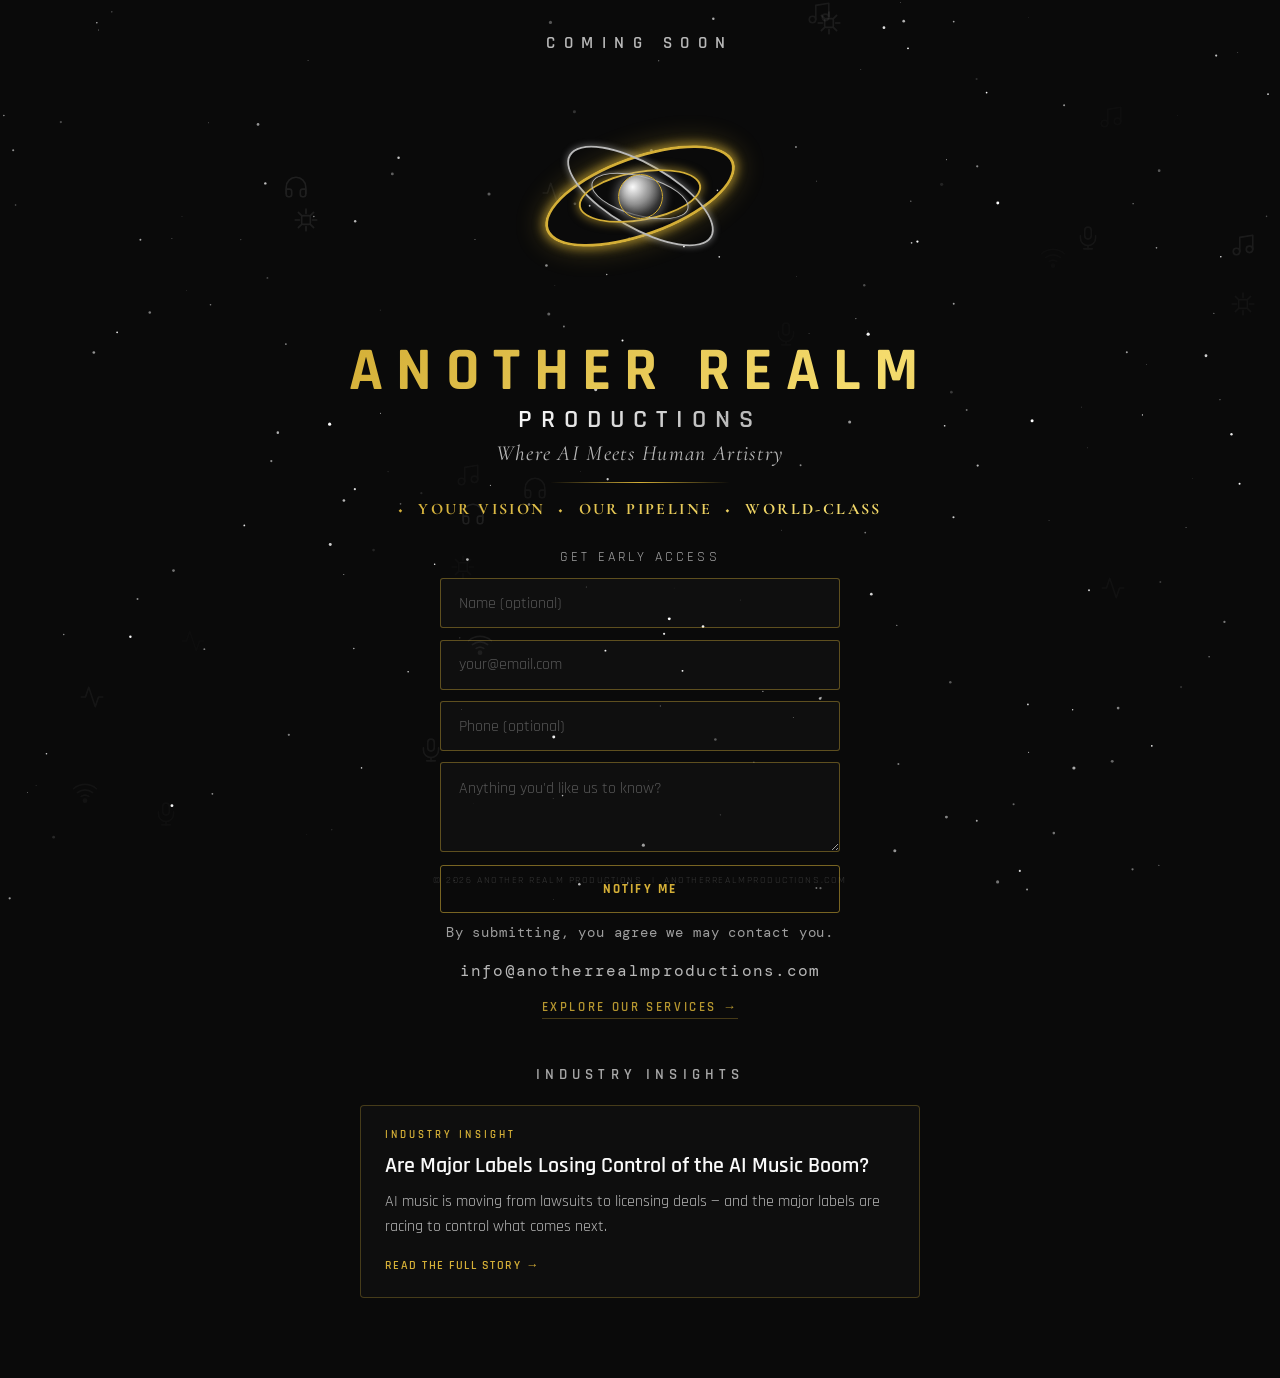
==== commit 6412eb72: "Wire lead form to Supabase capture-lead + add /services page - index.html: replace email-only form (" ====
--- a/index.html
+++ b/index.html
@@ -5,7 +5,7 @@
   <meta name="viewport" content="width=device-width, initial-scale=1.0, viewport-fit=cover">
   <meta name="theme-color" content="#0A0A0A">
   <title>Another Realm Productions — Coming Soon</title>
-  <meta name="description" content="Where AI Meets Artistry — Another Realm Productions">
+  <meta name="description" content="Where AI Meets Human Artistry — Another Realm Productions">
   <meta property="og:title" content="Another Realm Productions — Coming Soon">
   <meta property="og:url" content="https://anotherrealmproductions.com">
   <link rel="preconnect" href="https://fonts.googleapis.com">
@@ -197,11 +197,45 @@
       font-size:clamp(.75rem,1.8vw,.85rem); color:rgba(250,250,250,.62);
       letter-spacing:.06em; font-family:'DM Mono','Courier New',monospace;
     }
+
+    /* ── Lead form (name / email / phone / comment) ── */
+    .lead-form { display:flex; flex-direction:column; gap:.7rem; }
+    .lead-field {
+      width:100%; min-height:48px; padding:.85rem 1.1rem;
+      background:rgba(255,255,255,.025); color:var(--white);
+      border:1px solid rgba(212,175,55,.4); border-radius:3px; outline:none;
+      font-family:'Rajdhani',sans-serif; font-size:1rem;
+      transition:border-color .2s, box-shadow .2s;
+    }
+    .lead-field::placeholder { color:rgba(250,250,250,.3); }
+    .lead-field:focus { border-color:rgba(212,175,55,.85); box-shadow:0 0 0 3px rgba(212,175,55,.12); }
+    textarea.lead-field { min-height:90px; resize:vertical; line-height:1.5; }
+    .lead-submit {
+      width:100%; min-height:48px; padding:.85rem 1.3rem; margin-top:.1rem;
+      background:transparent; border:1px solid rgba(212,175,55,.55); border-radius:3px;
+      color:var(--gold); cursor:pointer;
+      font-family:'Rajdhani',sans-serif; font-size:.82rem; font-weight:700;
+      letter-spacing:.16em; text-transform:uppercase;
+      transition:background .2s,color .2s,box-shadow .2s; -webkit-tap-highlight-color:transparent;
+    }
+    .lead-submit:hover { background:var(--gold); color:var(--black); box-shadow:0 0 18px 4px rgba(212,175,55,.5); }
+    .lead-submit:disabled { opacity:.6; cursor:default; }
+    /* Honeypot — off-screen, never shown to humans */
+    .hp-field { position:absolute; left:-9999px; width:1px; height:1px; overflow:hidden; opacity:0; }
     .contact-email {
       margin-top:1.2rem; font-family:'DM Mono','Courier New',monospace;
       font-size:clamp(.82rem,2vw,1rem); color:var(--silver); opacity:.8;
       letter-spacing:.08em; animation:fadeUp 1s 1.3s ease both;
     }
+    .services-link { margin-top:.9rem; animation:fadeUp 1s 1.35s ease both; }
+    .services-link a {
+      font-family:'Rajdhani',sans-serif; font-size:clamp(.72rem,1.8vw,.82rem);
+      font-weight:600; letter-spacing:.2em; text-transform:uppercase;
+      color:var(--gold); text-decoration:none; opacity:.85; padding-bottom:2px;
+      border-bottom:1px solid rgba(212,175,55,.35);
+      transition:opacity .2s, border-color .2s; -webkit-tap-highlight-color:transparent;
+    }
+    .services-link a:hover { opacity:1; border-color:var(--gold); }
 
     /* ── Industry Insights ── */
     .insights {
@@ -305,12 +339,6 @@
 <canvas id="starCanvas"></canvas>
 <div id="iconLayer"></div>
 
-<form name="ar-productions-waitlist" method="POST" data-netlify="true"
-      netlify-honeypot="bot-field" id="netlifyForm" style="display:none">
-  <input type="hidden" name="venture" value="Another Realm Productions">
-  <input type="hidden" name="bot-field"><input type="email" name="email">
-</form>
-
 <main class="scene">
   <p class="cs-label">Coming Soon</p>
 
@@ -325,7 +353,7 @@
 
   <p class="brand-another">Another Realm</p>
   <p class="brand-dba">Productions</p>
-  <p class="tagline-italic">Where AI Meets Artistry</p>
+  <p class="tagline-italic">Where AI Meets Human Artistry</p>
   <div class="gold-rule"></div>
   <p class="pillars">
   <span class="p-desk">◆&nbsp; Your Vision &nbsp;◆&nbsp; Our Pipeline &nbsp;◆&nbsp; World-Class</span>
@@ -333,16 +361,23 @@
 </p>
 
   <div class="form-wrap">
-    <label class="form-label">Get Early Access</label>
-    <div class="input-row" id="inputRow">
-      <input type="email" id="emailInput" placeholder="your@email.com" autocomplete="email" inputmode="email">
-      <button onclick="submitEmail()">Notify Me</button>
-    </div>
+    <label class="form-label" for="emailInput">Get Early Access</label>
+    <form class="lead-form" id="leadForm" autocomplete="on" novalidate>
+      <input class="lead-field" type="text" id="nameInput" name="name" placeholder="Name (optional)" autocomplete="name">
+      <input class="lead-field" type="email" id="emailInput" name="email" placeholder="your@email.com" autocomplete="email" inputmode="email" required>
+      <input class="lead-field" type="tel" id="phoneInput" name="phone" placeholder="Phone (optional)" autocomplete="tel">
+      <textarea class="lead-field" id="commentInput" name="comment" placeholder="Anything you'd like us to know?"></textarea>
+      <div class="hp-field" aria-hidden="true">
+        <label>Leave this field empty<input type="text" name="_hp" tabindex="-1" autocomplete="off"></label>
+      </div>
+      <button class="lead-submit" type="submit">Notify Me</button>
+    </form>
     <div class="success-msg" id="successMsg">&#10022;&nbsp; You're on the list.</div>
     <div class="error-msg" id="errorMsg"></div>
-    <p class="privacy-note">No spam &nbsp;·&nbsp; Unsubscribe anytime</p>
+    <p class="privacy-note">By submitting, you agree we may contact you.</p>
   </div>
   <p class="contact-email"><a href="mailto:info@anotherrealmproductions.com" style="color:inherit;text-decoration:none;">info@anotherrealmproductions.com</a></p>
+  <p class="services-link"><a href="/services">Explore Our Services &rarr;</a></p>
 
   <section class="insights" aria-label="Industry Insights">
     <h2 class="insights-heading">Industry Insights</h2>
@@ -458,19 +493,29 @@
 }
 setTimeout(cycle,3000); // orbit enabled on all screens — paths are constrained
 
-/* ── Email ── */
-const SU='https://script.google.com/macros/s/AKfycbxr-7JSECtFFEY84AIi31Vib3TxdUT71N8-fBeJmYCdAXozSxri-r_LFJvJ4p_dvA3eZw/exec';
-async function submitEmail(){
-  const inp=document.getElementById('emailInput'),btn=inp.nextElementSibling,email=inp.value.trim();
-  if(!email||!email.includes('@')||!email.includes('.')){showErr('Please enter a valid email.');return;}
-  const orig=btn.textContent;btn.textContent='...';btn.disabled=true;let ok=false;
-  if(SU){try{const url=SU+'?email='+encodeURIComponent(email)+'&venture='+encodeURIComponent('Another Realm Productions')+'&source='+encodeURIComponent(location.hostname);await fetch(url,{mode:'no-cors'});ok=true;}catch(_){}}
-  if(!ok){try{const fd=new FormData();fd.append('form-name','ar-productions-waitlist');fd.append('venture','Another Realm Productions');fd.append('email',email);const r=await fetch('/',{method:'POST',body:fd});if(r.ok)ok=true;}catch(_){ok=true;}}
-  if(ok){document.getElementById('inputRow').style.display='none';document.getElementById('successMsg').style.display='block';}
-  else{btn.textContent=orig;btn.disabled=false;showErr('Something went wrong. Try again.');}
+/* ── Lead capture → Supabase capture-lead ── */
+const LEAD_ENDPOINT='https://bgswqjgswlvdazseyhvu.supabase.co/functions/v1/capture-lead';
+async function submitLead(source,form){
+  const email=form.email.value.trim();
+  if(!/^[^\s@]+@[^\s@]+\.[^\s@]+$/.test(email)){showErr('Please enter a valid email.');return;}
+  const btn=form.querySelector('.lead-submit'),orig=btn.textContent;
+  btn.textContent='...';btn.disabled=true;
+  // entity/dba fixed per contract; optionals included ONLY when non-empty (never "")
+  const payload={entity:'ARAI',dba:'Another Realm Productions',source:source,email:email,_hp:form._hp.value};
+  const name=form.name.value.trim();    if(name) payload.name=name;
+  const phone=form.phone.value.trim();  if(phone) payload.phone=phone;
+  const notes=form.comment.value.trim();if(notes) payload.notes=notes; // comment → notes
+  let ok=false;
+  try{
+    const r=await fetch(LEAD_ENDPOINT,{method:'POST',headers:{'Content-Type':'application/json'},body:JSON.stringify(payload)});
+    const j=await r.json().catch(()=>({}));
+    ok=r.ok&&j&&j.ok===true;
+  }catch(_){}
+  if(ok){form.style.display='none';document.getElementById('successMsg').style.display='block';}
+  else{btn.textContent=orig;btn.disabled=false;showErr('Something went wrong. Please try again.');}
 }
 function showErr(m){const e=document.getElementById('errorMsg');e.textContent=m;e.style.display='block';setTimeout(()=>e.style.display='none',4000);}
-document.getElementById('emailInput').addEventListener('keydown',e=>{if(e.key==='Enter')submitEmail();});
+document.getElementById('leadForm').addEventListener('submit',function(e){e.preventDefault();submitLead('web:home',this);});
 window.addEventListener('resize',()=>floatIcons.forEach(ic=>{if(ic.x>innerWidth)ic.x=Math.random()*innerWidth;if(ic.y>innerHeight)ic.y=Math.random()*innerHeight;}));
 </script>
 </body>
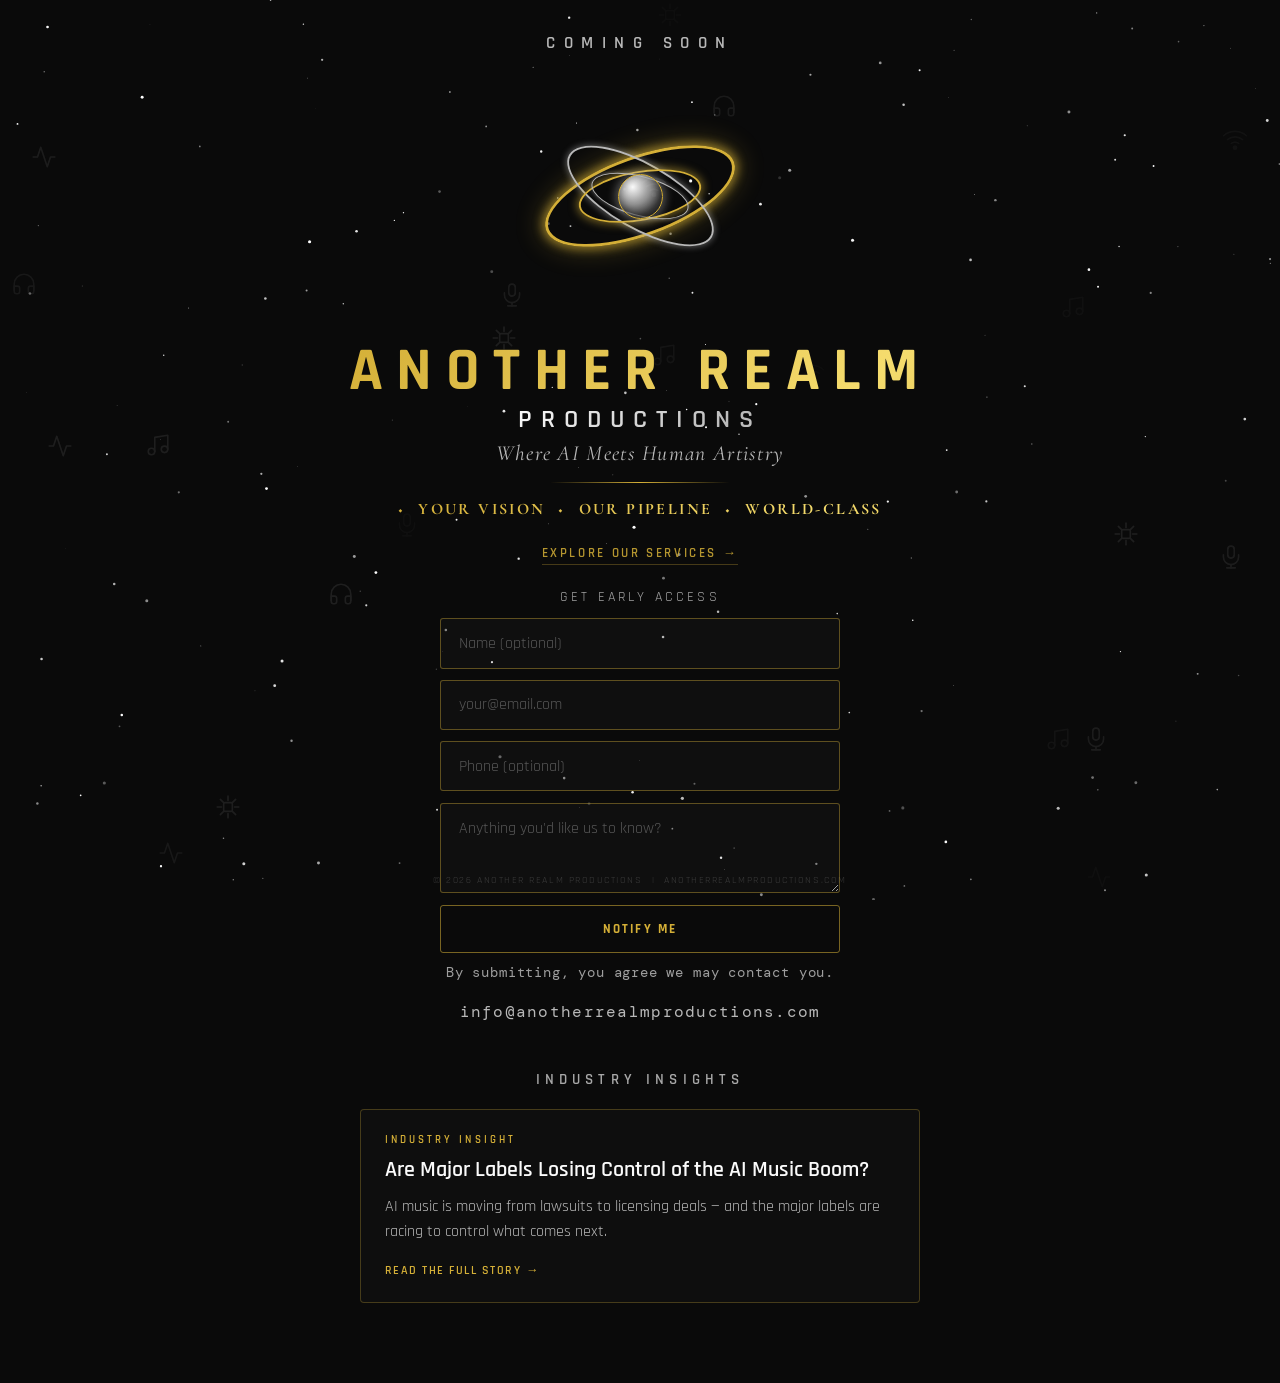
==== commit 559d2a09: "Move Services link above the email form on home Relocate the discreet "Explore Our Services" link fr" ====
--- a/index.html
+++ b/index.html
@@ -227,7 +227,7 @@
       font-size:clamp(.82rem,2vw,1rem); color:var(--silver); opacity:.8;
       letter-spacing:.08em; animation:fadeUp 1s 1.3s ease both;
     }
-    .services-link { margin-top:.9rem; animation:fadeUp 1s 1.35s ease both; }
+    .services-link { margin:-.4rem 0 1.6rem; animation:fadeUp 1s 1.1s ease both; }
     .services-link a {
       font-family:'Rajdhani',sans-serif; font-size:clamp(.72rem,1.8vw,.82rem);
       font-weight:600; letter-spacing:.2em; text-transform:uppercase;
@@ -359,6 +359,8 @@
   <span class="p-desk">◆&nbsp; Your Vision &nbsp;◆&nbsp; Our Pipeline &nbsp;◆&nbsp; World-Class</span>
   <span class="p-mob">◆&nbsp; Your Vision<br>◆&nbsp; Our Pipeline<br>◆&nbsp; World-Class</span>
 </p>
+
+  <p class="services-link"><a href="/services">Explore Our Services &rarr;</a></p>
 
   <div class="form-wrap">
     <label class="form-label" for="emailInput">Get Early Access</label>
@@ -377,7 +379,6 @@
     <p class="privacy-note">By submitting, you agree we may contact you.</p>
   </div>
   <p class="contact-email"><a href="mailto:info@anotherrealmproductions.com" style="color:inherit;text-decoration:none;">info@anotherrealmproductions.com</a></p>
-  <p class="services-link"><a href="/services">Explore Our Services &rarr;</a></p>
 
   <section class="insights" aria-label="Industry Insights">
     <h2 class="insights-heading">Industry Insights</h2>
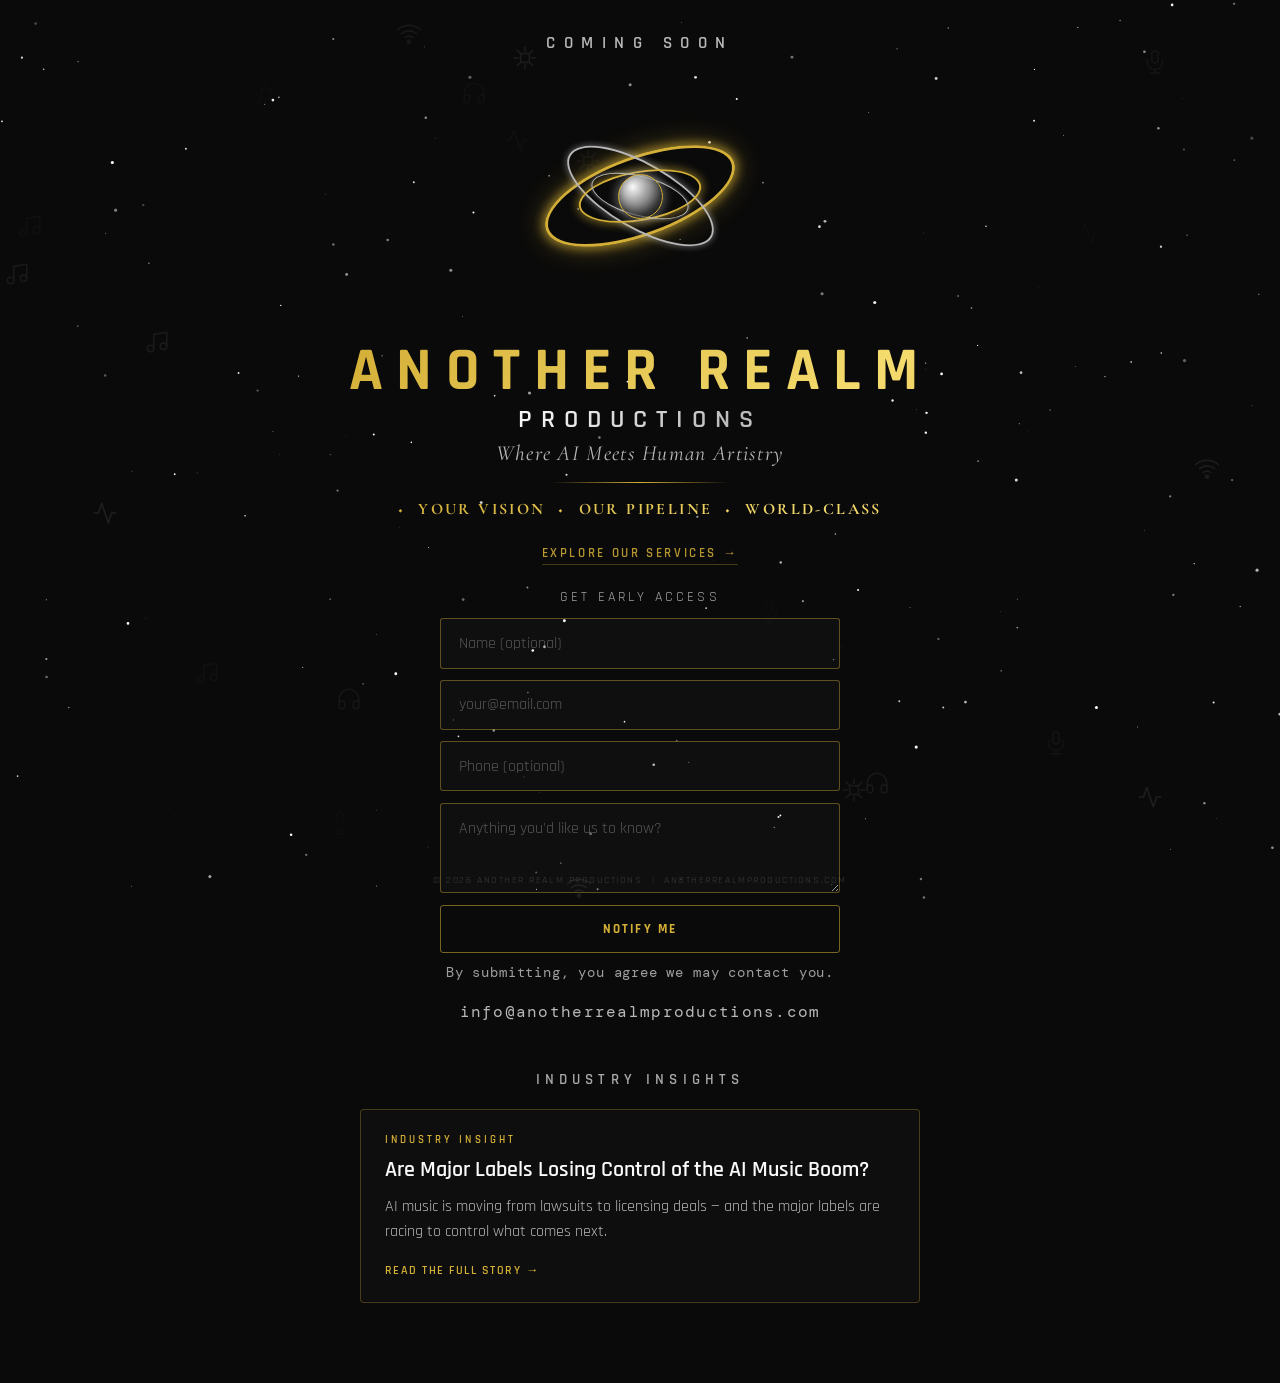
==== commit ed9ba95b: "Update success copy on both pages; refresh Custom Songs card desc - Set form-success message to "✦ Y" ====
--- a/index.html
+++ b/index.html
@@ -374,7 +374,7 @@
       </div>
       <button class="lead-submit" type="submit">Notify Me</button>
     </form>
-    <div class="success-msg" id="successMsg">&#10022;&nbsp; You're on the list.</div>
+    <div class="success-msg" id="successMsg">&#10022;&nbsp; You're in &mdash; we'll be in touch.</div>
     <div class="error-msg" id="errorMsg"></div>
     <p class="privacy-note">By submitting, you agree we may contact you.</p>
   </div>
